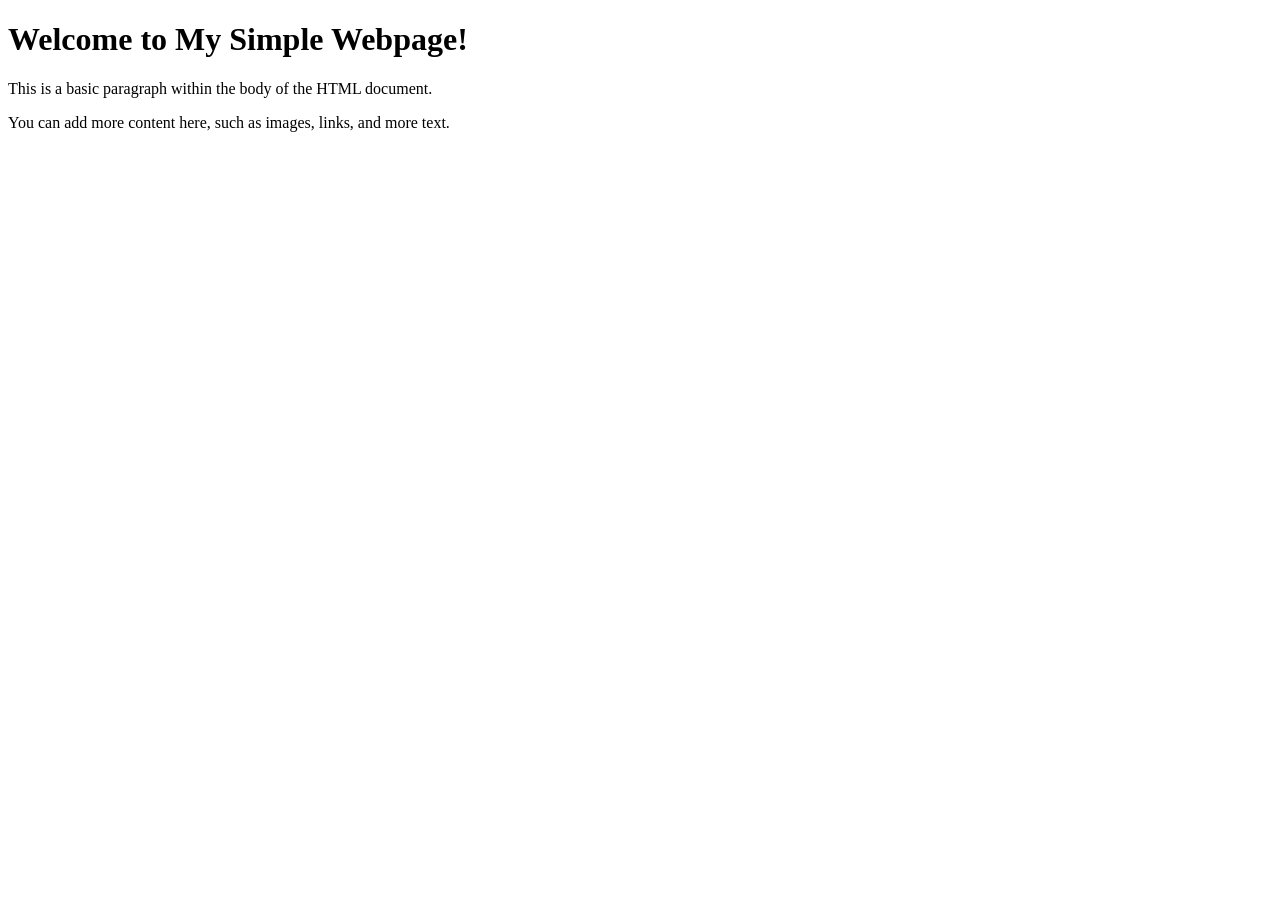
==== index.html @ d6409f1c "Added index.html" ====
<!DOCTYPE html>
<html lang="en">
<head>
    <meta charset="UTF-8">
    <meta name="viewport" content="width=device-width, initial-scale=1.0">
    <title>My Simple Webpage</title>
</head>
<body>
    <h1>Welcome to My Simple Webpage!</h1>
    <p>This is a basic paragraph within the body of the HTML document.</p>
    <p>You can add more content here, such as images, links, and more text.</p>
</body>
</html>
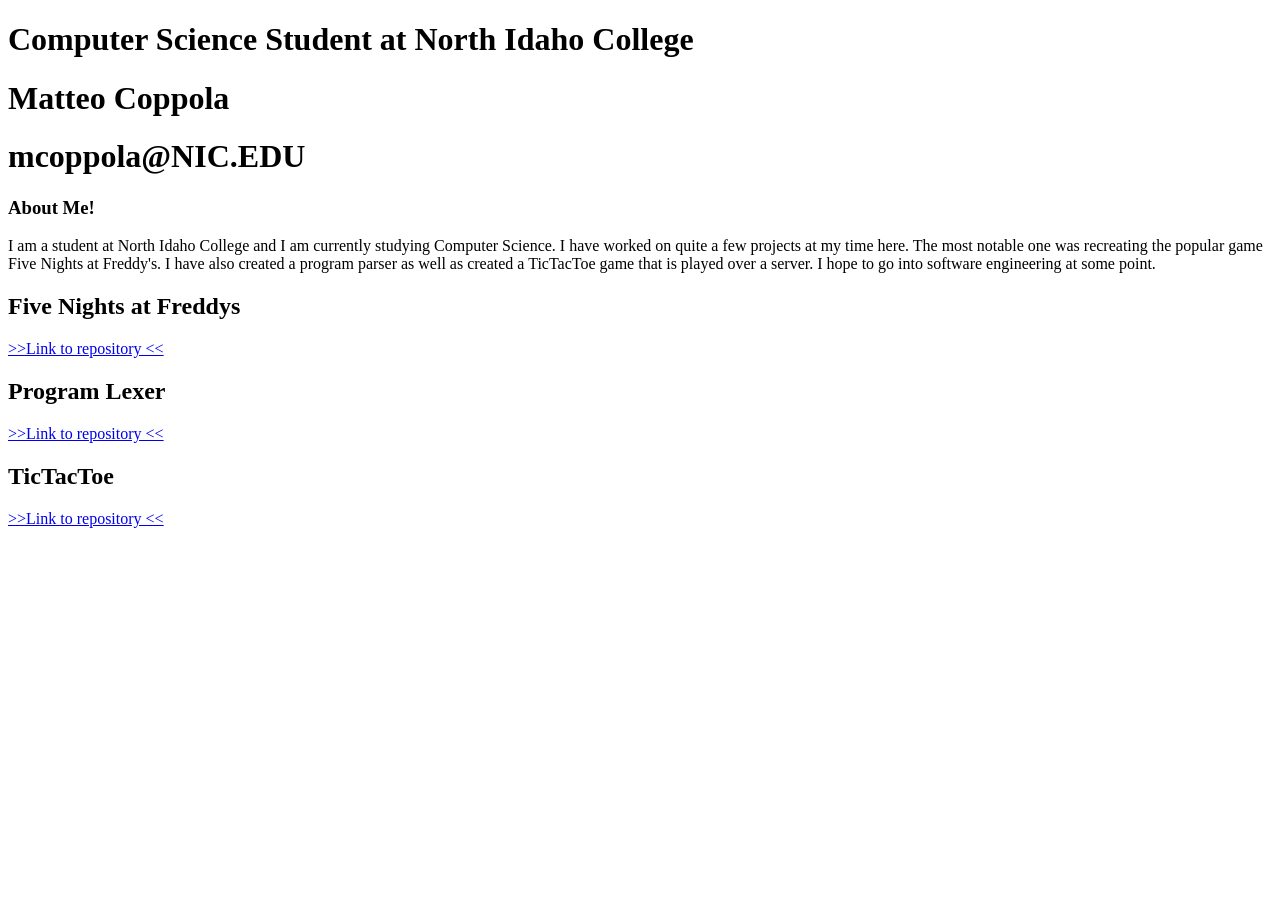
==== commit 6cf8e9b4: "Added baseline" ====
--- a/index.html
+++ b/index.html
@@ -6,8 +6,22 @@
     <title>My Simple Webpage</title>
 </head>
 <body>
-    <h1>Welcome to My Simple Webpage!</h1>
-    <p>This is a basic paragraph within the body of the HTML document.</p>
-    <p>You can add more content here, such as images, links, and more text.</p>
+    <h1>Computer Science Student at North Idaho College</h1>
+    <h1>Matteo Coppola</h1>
+    <h1>mcoppola@NIC.EDU</h1>
+    <h3>About Me!</h3>
+    <p>I am a student at North Idaho College and I am currently studying Computer Science. I have worked on
+        quite a few projects at my time here. The most notable one was recreating the popular game
+        Five Nights at Freddy's. I have also created a program parser as well as created a TicTacToe game
+        that is played over a server. I hope to go into software engineering at some point.
+    </p>
+    <h2>Five Nights at Freddys</h2>
+    <a href="https://github.com/MattPola/FNAF-Final-Spr-2025">>>Link to repository <<</a>
+    <h2>Program Lexer</h2>
+    <a href="https://github.com/MattPola/lexer-midterm-project-MattPola">>>Link to repository <<</a>
+    <h2>TicTacToe</h2>
+    <a href="https://github.com/MattPola/pa8-MattPola">>>Link to repository <<</a>
+
+
 </body>
 </html>
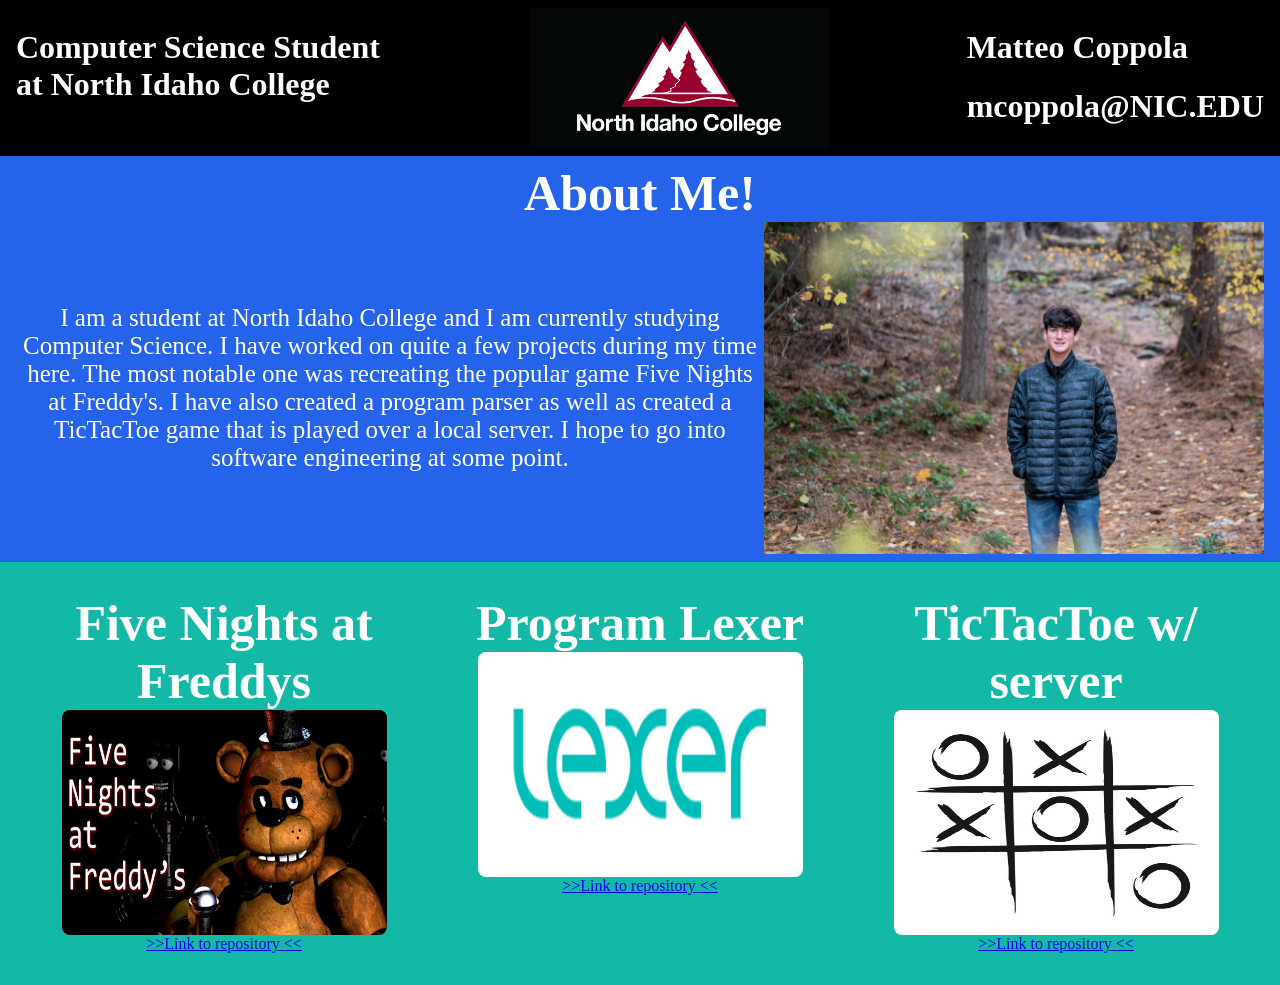
==== commit 4dbe9113: "Added main content" ====
--- a/index.html
+++ b/index.html
@@ -3,24 +3,63 @@
 <head>
     <meta charset="UTF-8">
     <meta name="viewport" content="width=device-width, initial-scale=1.0">
+    <link rel="stylesheet" href="CSS/style.css">
     <title>My Simple Webpage</title>
+    <link rel="icon"
+        type="image/png"
+        sizes="32x32" href="./images/cs210.jpg">
 </head>
 <body>
-    <h1>Computer Science Student at North Idaho College</h1>
-    <h1>Matteo Coppola</h1>
-    <h1>mcoppola@NIC.EDU</h1>
-    <h3>About Me!</h3>
-    <p>I am a student at North Idaho College and I am currently studying Computer Science. I have worked on
-        quite a few projects at my time here. The most notable one was recreating the popular game
-        Five Nights at Freddy's. I have also created a program parser as well as created a TicTacToe game
-        that is played over a server. I hope to go into software engineering at some point.
-    </p>
-    <h2>Five Nights at Freddys</h2>
-    <a href="https://github.com/MattPola/FNAF-Final-Spr-2025">>>Link to repository <<</a>
-    <h2>Program Lexer</h2>
-    <a href="https://github.com/MattPola/lexer-midterm-project-MattPola">>>Link to repository <<</a>
-    <h2>TicTacToe</h2>
-    <a href="https://github.com/MattPola/pa8-MattPola">>>Link to repository <<</a>
+    <div class="heading">
+        <h1 class="intro">Computer Science Student at North Idaho College</h1>
+        <img src="images/nic.jpg"
+            alt="NIC" width="300">
+        <div class="contact">
+            <h1>Matteo Coppola</h1>
+            <h1>mcoppola@NIC.EDU</h1>
+        </div>
+
+    </div>
+
+    <div class="sub-heading">
+        <h2 class="about-me">About Me!</h2>
+        <div class="sub-row">
+            <p>I am a student at North Idaho College and I am currently studying Computer Science. I have worked on
+                quite a few projects during my time here. The most notable one was recreating the popular game
+                Five Nights at Freddy's. I have also created a program parser as well as created a TicTacToe game
+                that is played over a local server. I hope to go into software engineering at some point.
+            </p>
+            <img src="images/portfolio.jpg"
+                alt="portrait" width="500">
+        </div>
+        
+    </div>
+    
+    <div class="projects">
+        <div class="project-card">
+            <h2>Five Nights at Freddys</h2>
+            <img src="images/fnaf.jpg"
+                alt="fnaf" width="251">
+            <a href="https://github.com/MattPola/FNAF-Final-Spr-2025">>>Link to repository <<</a>
+        </div>
+        
+        <div class="project-card">
+            <h2>Program Lexer</h2>
+            <img src="images/lexer.jpg"
+                alt="lexer" width="251">
+            <a href="https://github.com/MattPola/lexer">>>Link to repository <<</a>
+        </div>
+        
+        <div class="project-card">
+            <h2>TicTacToe w/ server</h2>
+            <img src="images/tictactoe.jpg"
+                alt="tictactoe" width="251">
+            <a href="https://github.com/MattPola/PA8">>>Link to repository <<</a>
+        </div>
+        
+    </div>
+        
+    
 
 
 </body>
--- a/CSS/style.css
+++ b/CSS/style.css
@@ -0,0 +1,69 @@
+* {
+    box-sizing: border-box;
+}
+
+body{
+    margin: 0;
+    background-color:rgb(255, 255, 255);
+    color: #ffffff;
+}
+
+.heading{
+    display: flex;
+    background-color: rgb(0, 0, 0);
+    margin: 0;
+    padding: 0.5rem 1rem;
+    width: 100%;
+    justify-content: space-between;
+}
+
+.sub-heading{
+    display: flex;
+    background-color: #2563EB;
+    margin: 0;
+    padding: 0.5rem 1rem;
+    width: 100%;
+    flex-direction: column;
+    align-items: center;
+    flex-wrap: wrap;
+}
+
+.sub-row{
+    display: flex;
+    flex-direction: row;
+    align-items: center;
+    text-align: center;
+    font-size: 25px;
+}
+
+
+
+.projects{
+    display: grid;
+    grid-template-columns: repeat(3, 1fr);
+    gap: 2rem;
+    background-color: #14B8A6;
+    padding: 2rem;
+}
+    
+.project-card{
+    display: flex;
+    flex-direction: column;
+    align-items: center;
+    text-align: center;
+}
+
+.project-card img{
+    width: 325px;
+    height: 225px;
+    border-radius: 8px;
+}
+
+h2{
+    font-size: 50px;
+    margin: 0px;
+}
+
+.intro{
+    max-width: 375px;
+}
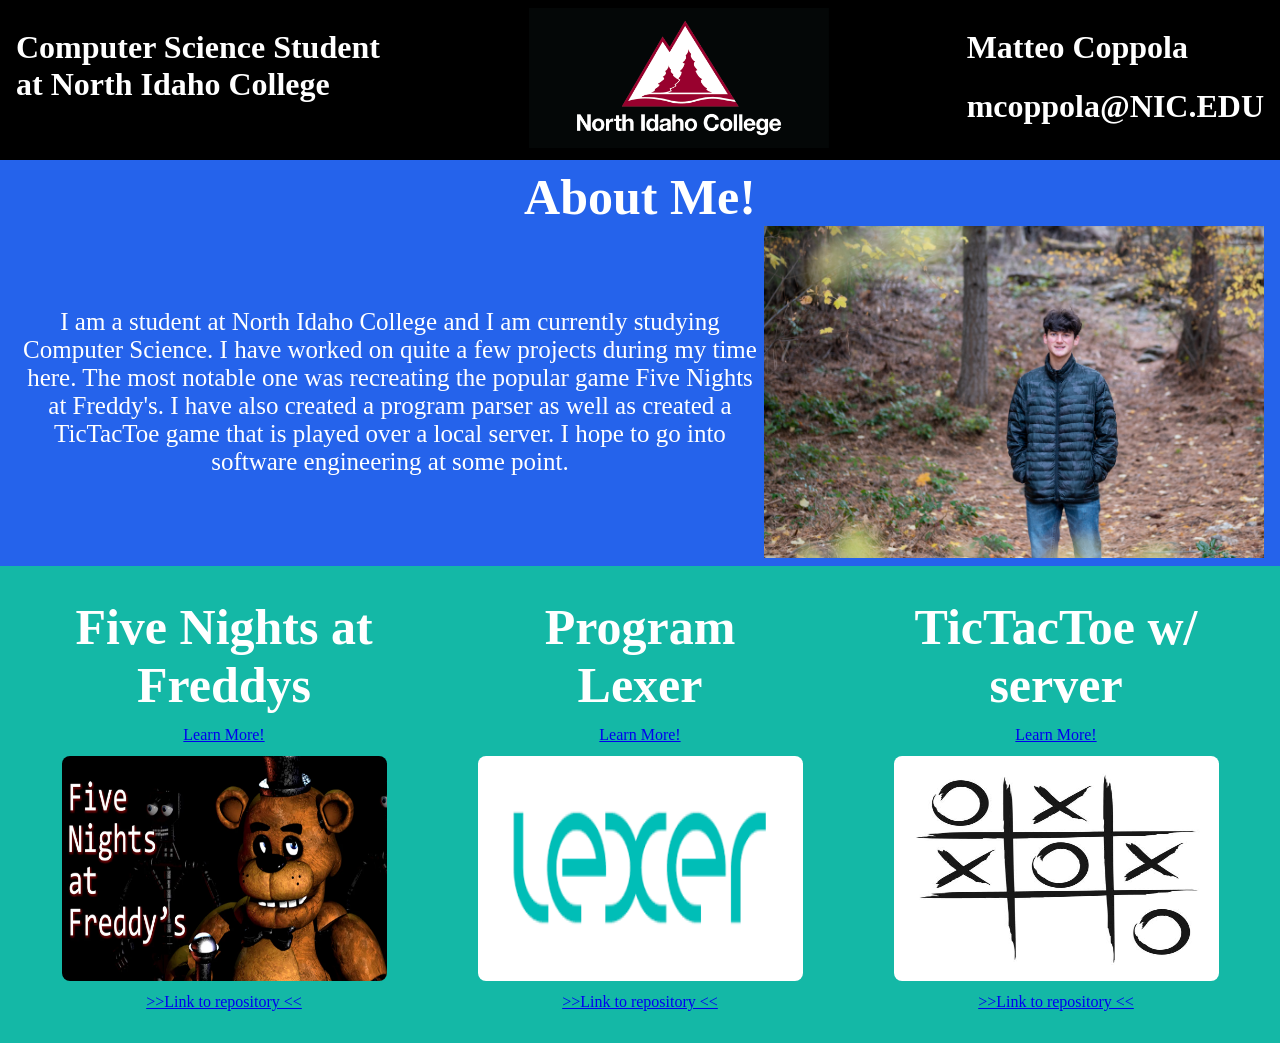
==== commit aace7dd5: "Finished website" ====
--- a/index.html
+++ b/index.html
@@ -12,8 +12,11 @@
 <body>
     <div class="heading">
         <h1 class="intro">Computer Science Student at North Idaho College</h1>
-        <img src="images/nic.jpg"
-            alt="NIC" width="300">
+        <a href="index.html" class="logo-link">
+            <img src="images/nic.jpg"
+                alt="NIC" width="300">
+        </a>
+
         <div class="contact">
             <h1>Matteo Coppola</h1>
             <h1>mcoppola@NIC.EDU</h1>
@@ -38,6 +41,7 @@
     <div class="projects">
         <div class="project-card">
             <h2>Five Nights at Freddys</h2>
+            <a class="learn-more" href="fnaf.html">Learn More!</a>
             <img src="images/fnaf.jpg"
                 alt="fnaf" width="251">
             <a href="https://github.com/MattPola/FNAF-Final-Spr-2025">>>Link to repository <<</a>
@@ -45,6 +49,7 @@
         
         <div class="project-card">
             <h2>Program Lexer</h2>
+            <a class="learn-more" href="lexer.html">Learn More!</a>
             <img src="images/lexer.jpg"
                 alt="lexer" width="251">
             <a href="https://github.com/MattPola/lexer">>>Link to repository <<</a>
@@ -52,6 +57,7 @@
         
         <div class="project-card">
             <h2>TicTacToe w/ server</h2>
+            <a class="learn-more" href="tictactoe.html">Learn More!</a>
             <img src="images/tictactoe.jpg"
                 alt="tictactoe" width="251">
             <a href="https://github.com/MattPola/PA8">>>Link to repository <<</a>
--- a/CSS/style.css
+++ b/CSS/style.css
@@ -36,8 +36,6 @@
     font-size: 25px;
 }
 
-
-
 .projects{
     display: grid;
     grid-template-columns: repeat(3, 1fr);
@@ -50,6 +48,7 @@
     display: flex;
     flex-direction: column;
     align-items: center;
+    gap: 0.75rem;
     text-align: center;
 }
 
@@ -59,6 +58,14 @@
     border-radius: 8px;
 }
 
+.project-card h2 {
+    max-width: 300px;
+    min-height: 70px;
+    display: flex;
+    align-items: center;
+    justify-content: center;
+}
+
 h2{
     font-size: 50px;
     margin: 0px;
@@ -66,4 +73,71 @@
 
 .intro{
     max-width: 375px;
+}
+
+.screenshots {
+    background-color: #14B8A6;
+    display: grid;
+    grid-template-columns: repeat(auto-fit, minmax(260px, 1fr));
+    gap: 1.5rem;
+}
+
+.screenshots img{
+    width: 100%;
+    height: 250px;
+    object-fit: cover;
+}
+
+.screenshot h2 {
+    margin-top: 0.5rem;
+    font-size: 2.4rem;
+    color: #e5e7eb;
+}
+
+@media (max-width: 768px) {
+
+    .heading {
+        flex-direction: column;
+        align-items: center;
+        text-align: center;
+        gap: 0.5rem;
+        padding: 1rem;
+    }
+    
+    .sub-heading {
+        padding: 1.5rem 1rem;
+        text-align: center;
+    }
+
+    .sub-heading img {
+        max-width: 100%;
+        height: auto;
+        display: block;
+    }
+
+    .sub-row {
+        flex-direction: column;
+    }
+
+    .projects {
+        display: grid;
+        grid-template-columns: 1fr;
+        gap: 1.5rem;
+        padding: 1.5rem 1rem;
+    }
+
+    .project-card {
+        max-width: 400px;
+        margin: 0 auto;
+    }
+
+    .project-card img {
+        width: 100%;
+        height: auto;
+    }
+
+    .screenshot {
+        grid-template-columns: 1fr;
+        gap: 1.5rem;
+    }
 }
